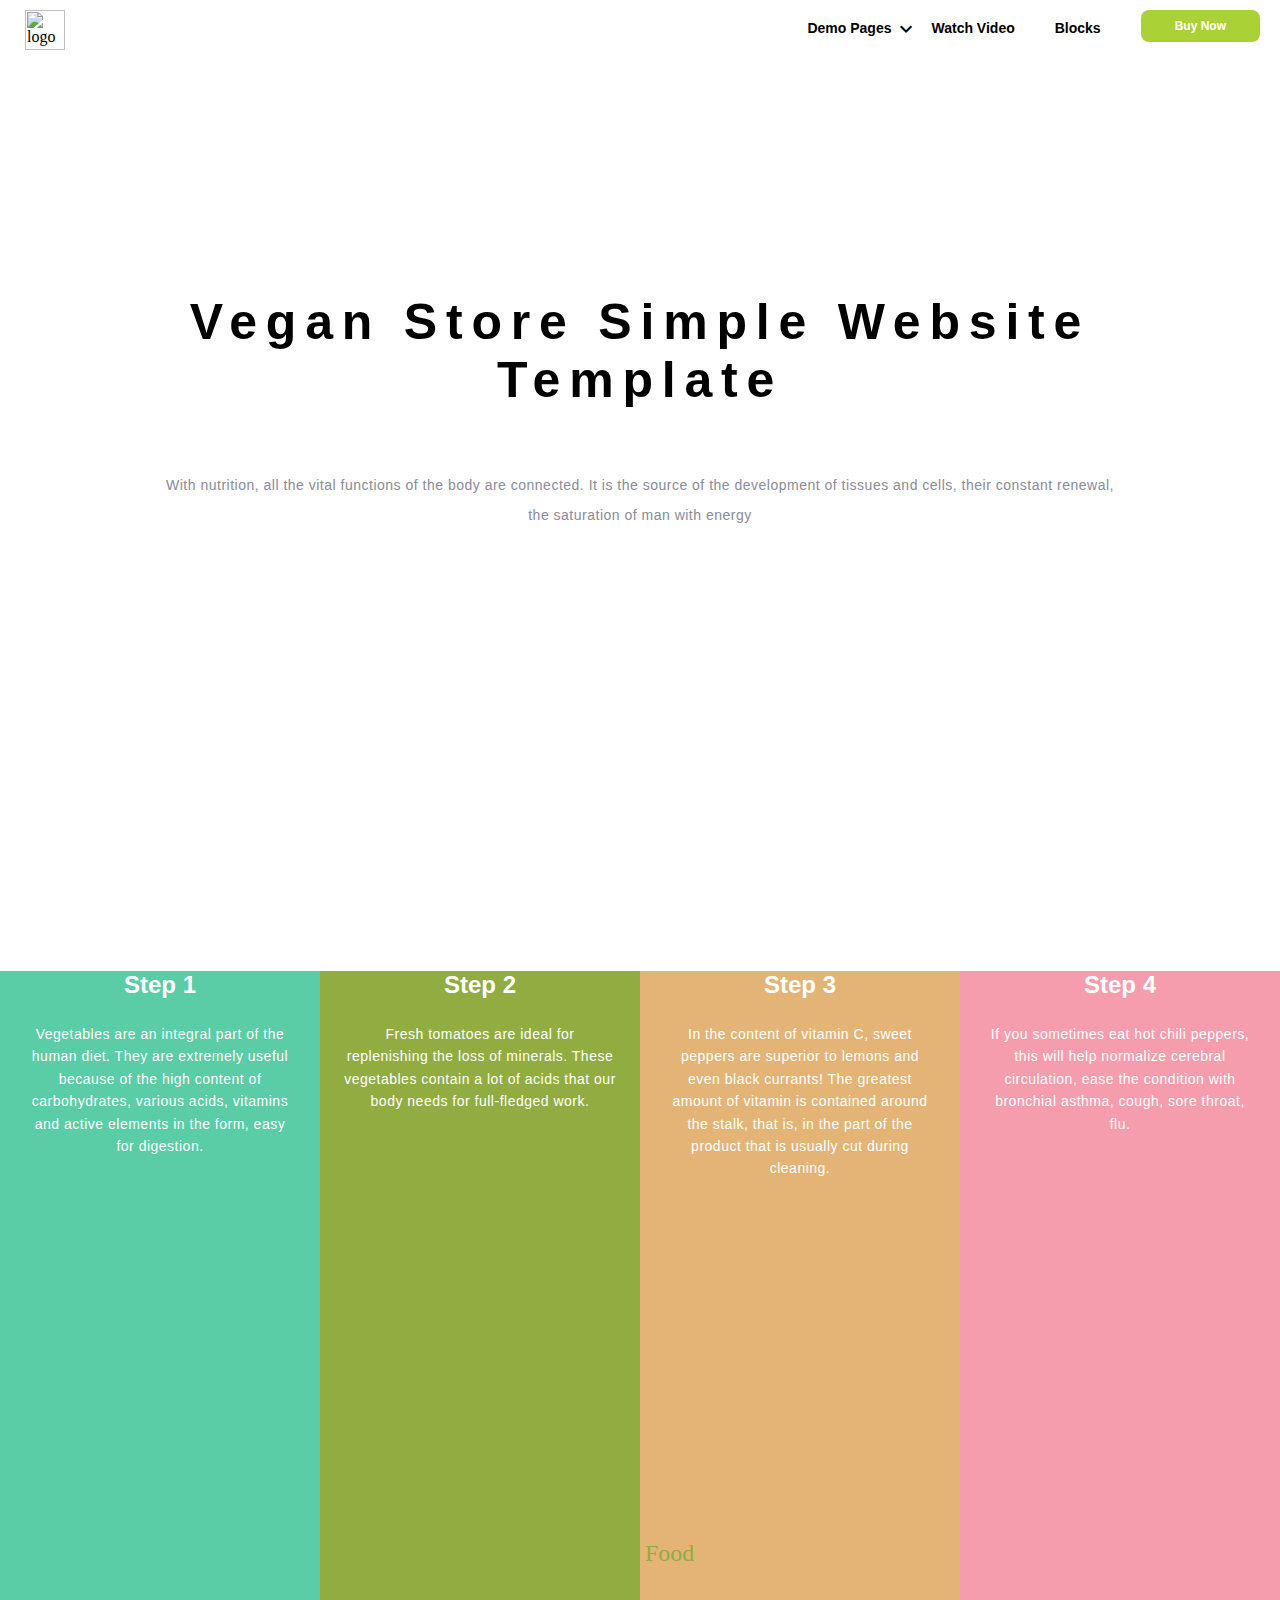
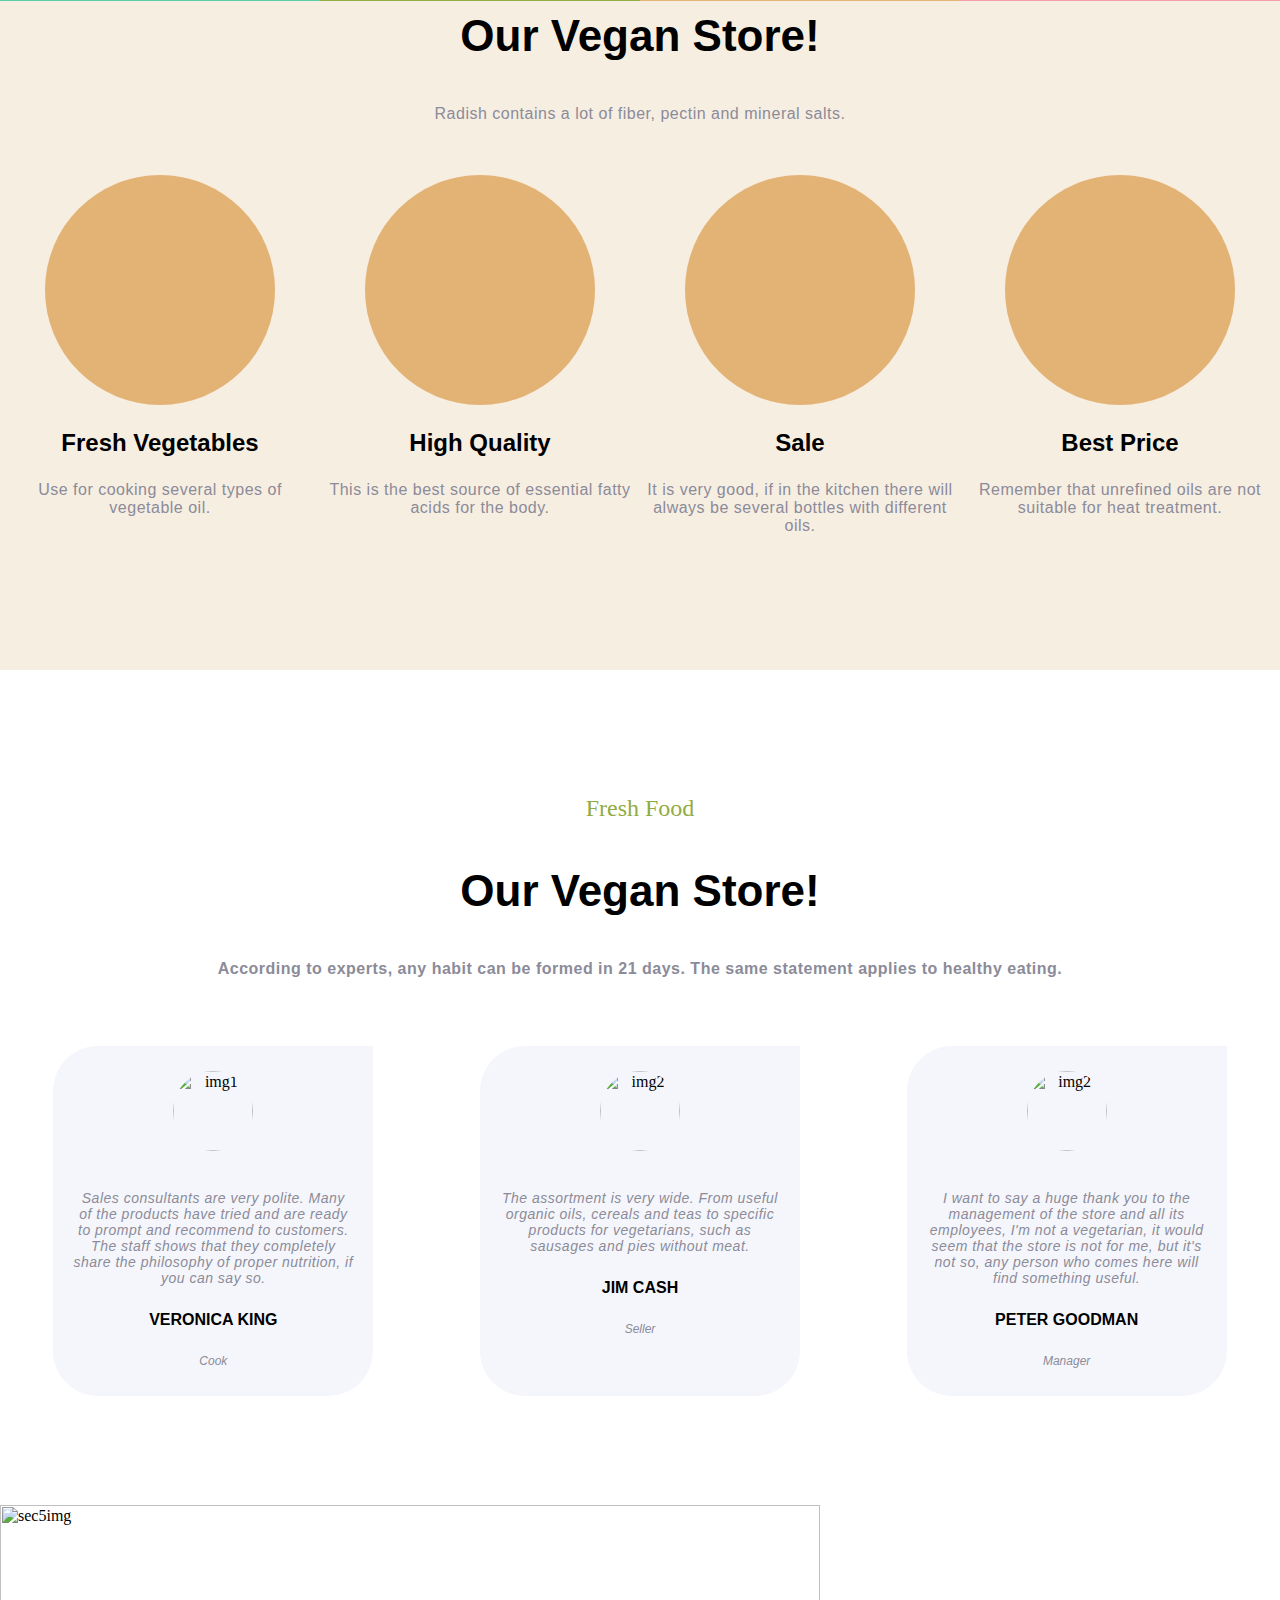
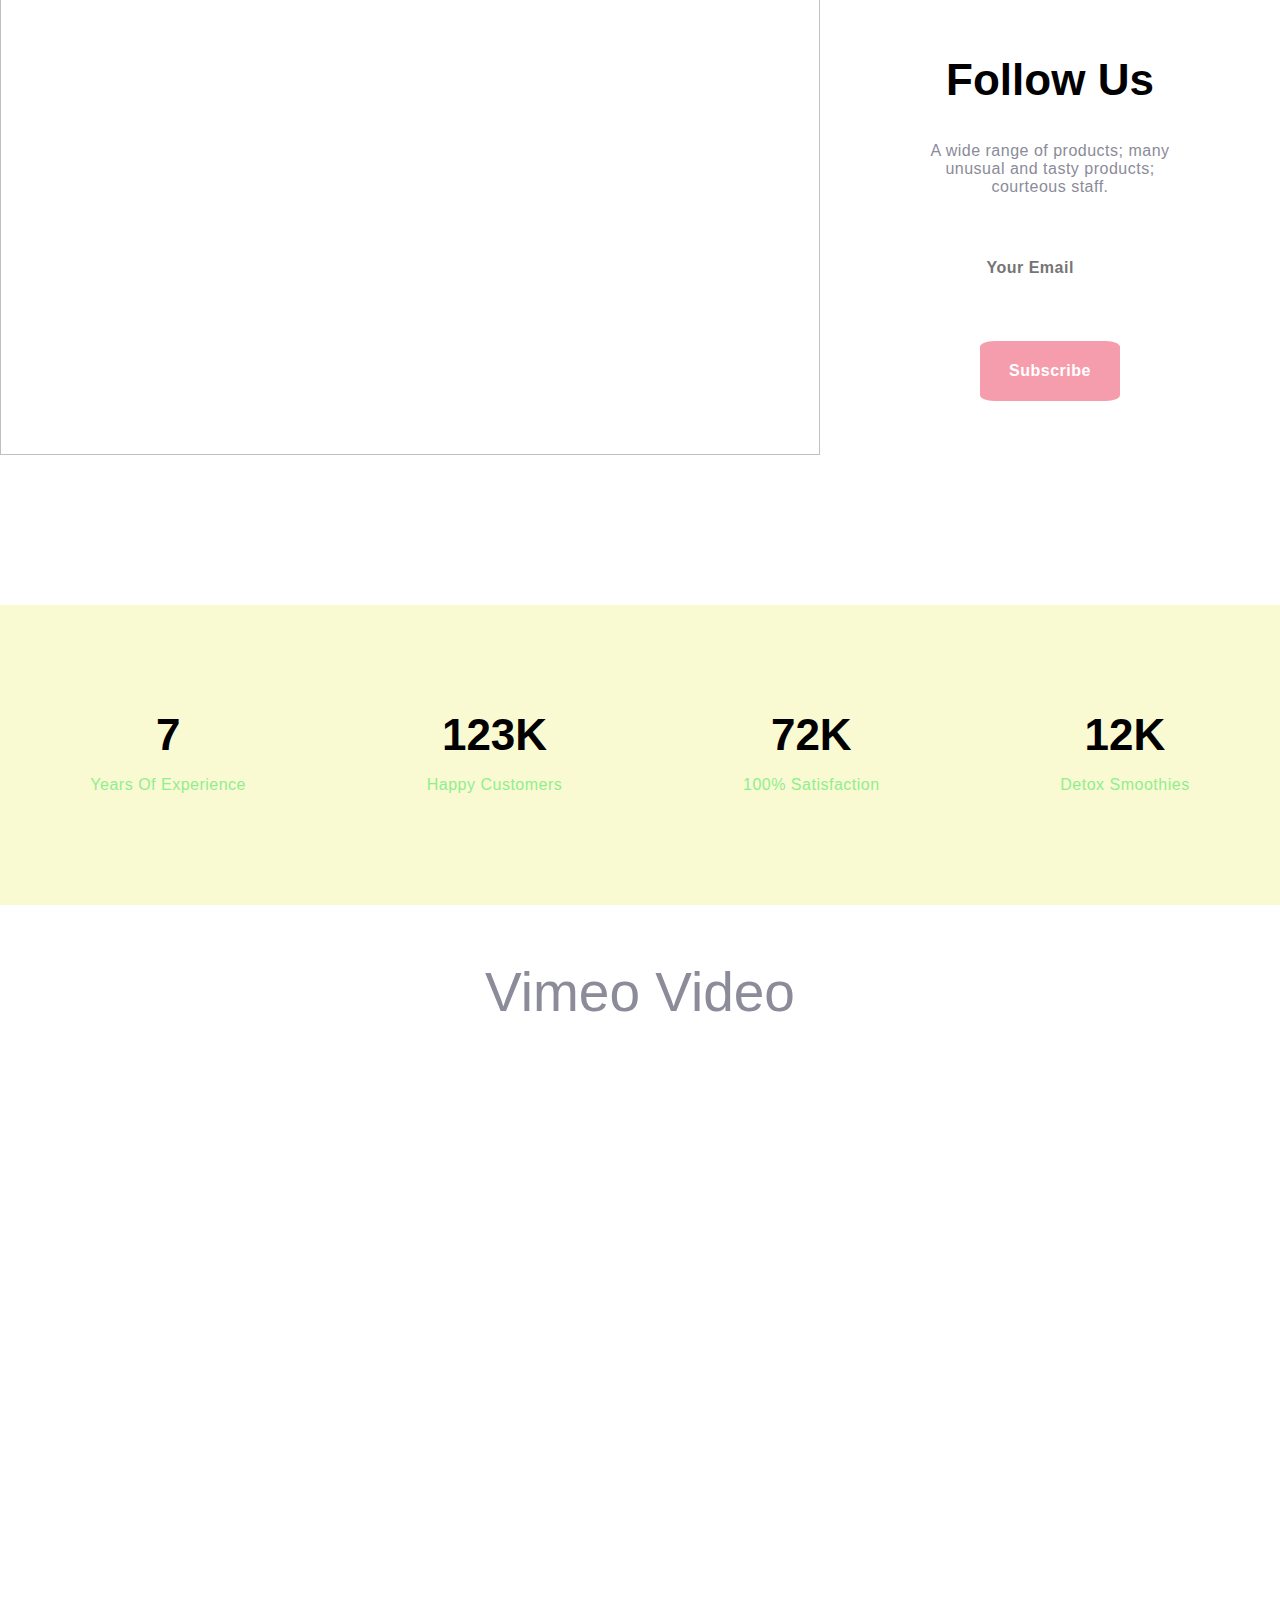
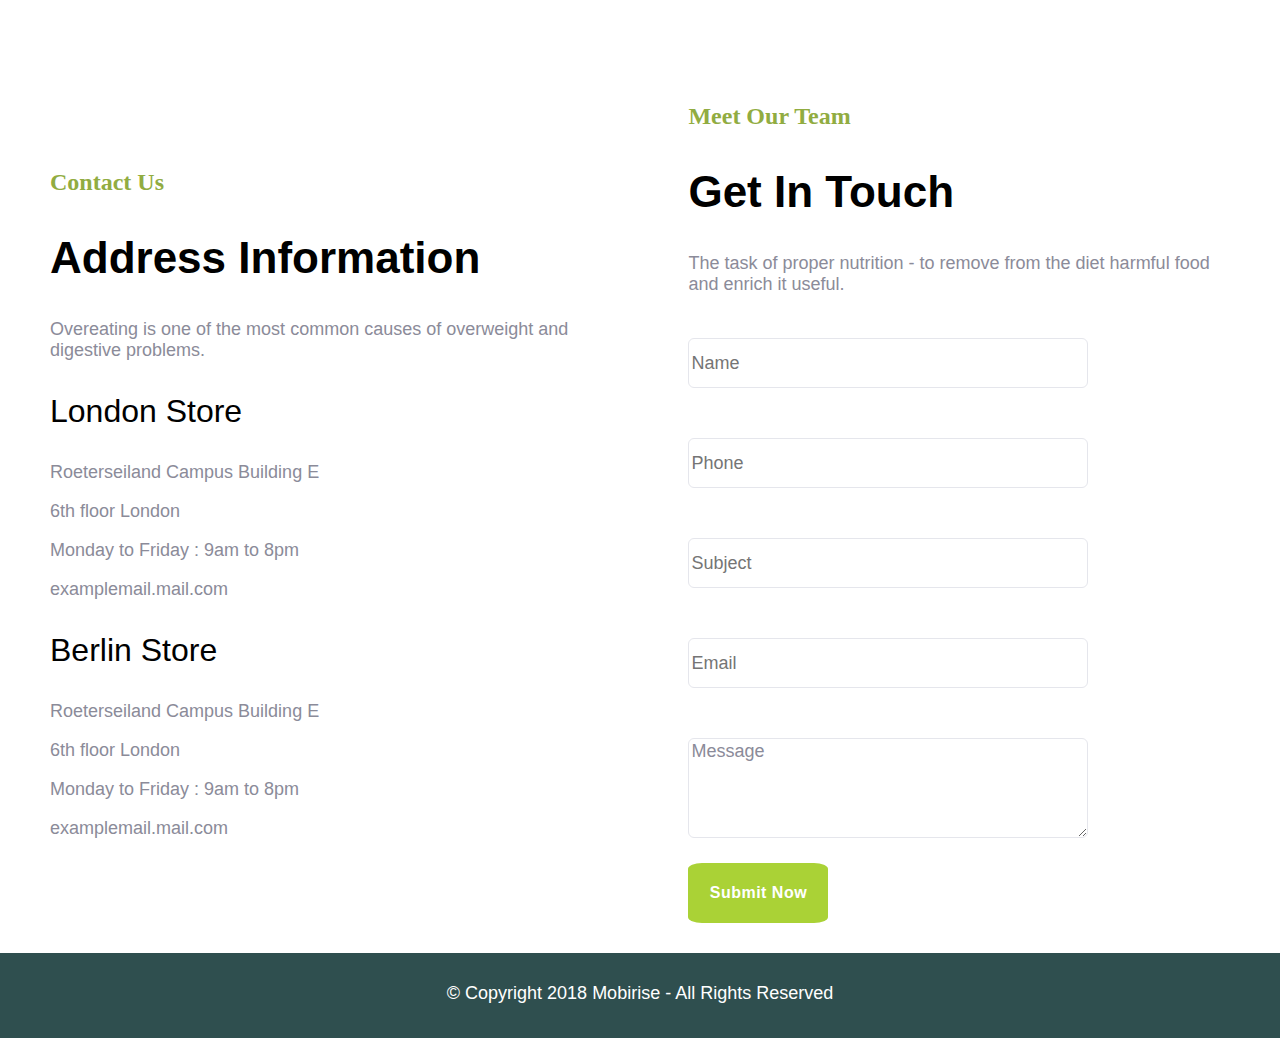
==== proj.html @ 56d2b5db "Add files via upload" ====
<html>
    <head>
        <title>Website</title>
        <link rel="stylesheet" href="/proj.css" type="text/css">
        <link href="https://fonts.googleapis.com/icon?family=Material+Icons"
      rel="stylesheet">
      <script src="https://kit.fontawesome.com/616421acba.js" crossorigin="anonymous"></script>
    </head>
    <body>
        <nav>
            <div id="left-topbar">
                <img id = "logo" src="https://mobirise.com/extensions/organicamp/assets/images/logo1.jpg" alt="logo">
            </div>

            <div id="right-topbar">
                <div class="demo-pages">
                    <div class="right-items">Demo Pages</div>
                    <div><span class="material-icons">expand_more</span></div>
                    <div id="dropdown-wrapper">
                        <div>Menu Items 1</div>
                        <div>Menu Items 1</div>
                        <div>Menu Items 1</div>
                    </div>
                </div>
                
                <div class="right-items">Watch Video</div>
                <div class="right-items">Blocks</div>
                <div class="right-items">
                    <button id="topbar-button">Buy Now</button>
                </div>

            </div>
        </nav>

        <main>
            <section id="sec1-wrapper">
                <br><br><br><br><br><br><br><br><br><br><br><br>
                <h1 class="sec1-heading">Vegan Store Simple Website</h1>
                <h1 class="sec1-heading">Template</h1>
                <br><br>
                <p  class="sec1-para">With nutrition, all the vital functions of the body are connected. It is the source of the development of tissues and cells, their constant renewal, </p>
                <p class="sec1-para">the saturation of man with energy</p>
            </section>

            <section id="section2-wrapper">
                <div id="s1" class="sec2-elements">
                    <div style="background-color:#5acda6 ;height: 70vh;">
                        <i id="l1" style="margin-top: 60%; transform: scale(6.0,6.0);" class="fas fa-cut"></i>
                        <p class="sec2-head">Step 1</p>
                        <p class="sec2-para">Vegetables are an integral part of the human diet. They are extremely useful because of the high content of carbohydrates, various acids, vitamins and active elements in the form, easy for digestion.</p>
                    </div>
                </div>
                <div id="s2" class="sec2-elements">
                    <div style="background-color: #91ac41;height: 70vh;">
                        <i id="l2" style="margin-top: 60%; transform: scale(6.0,6.0);" class="fa fa-paint-brush"></i>
                        <p class="sec2-head">Step 2</p>
                        <p class="sec2-para">Fresh tomatoes are ideal for replenishing the loss of minerals. These vegetables contain a lot of acids that our body needs for full-fledged work.</p>
                    </div>
                </div>
                <div id="s3" class="sec2-elements">
                    <div style="background-color:#e4b476 ;height: 70vh;">
                        <i id="l3" style="margin-top: 60%; transform: scale(6.0,6.0);"  class="fa fa-shopping-bag"></i>
                        <p class="sec2-head">Step 3</p>
                        <p class="sec2-para">In the content of vitamin C, sweet peppers are superior to lemons and even black currants! The greatest amount of vitamin is contained around the stalk, that is, in the part of the product that is usually cut during cleaning.</p>
                    </div>
                </div>
                <div id="s4" class="sec2-elements">
                    <div style="background-color: #f69dad;height: 70vh;">
                        <i id="l4" style="margin-top: 60%; transform: scale(6.0,6.0);" class="far fa-smile"></i>
                        <p class="sec2-head">Step 4</p>
                        <p class="sec2-para">If you sometimes eat hot chili peppers, this will help normalize cerebral circulation, ease the condition with bronchial asthma, cough, sore throat, flu.</p>
                    </div>
                </div>
            </section>

            <section id="sec3-wrapper">
                <p>Fresh Food</p>
                <h3>Our Vegan Store!</h3>
                <p>Radish contains a lot of fiber, pectin and mineral salts.</p><br><br>

                <div id="sec3-elements">
                    <div id="s3elm1" class="s3-element">
                        <div id="icw1" class="icon-wrapper">
                            <i style="transform: scale(4.0,4.0);margin: 60px auto" class="fa fa-camera"></i>
                        </div>    
                        <p>Fresh Vegetables</p>   
                        <p>Use for cooking several types of vegetable oil.</p>                
                    </div>
                    <div id="s3elm2" class="s3-element">
                        <div id="icw2" class="icon-wrapper">
                            <i style="transform: scale(4.0,4.0);margin: 60px auto" class="fa-rocket fa"></i>
                        </div>
                        <p>High Quality</p>
                        <p>This is the best source of essential fatty acids for the body.</p>
                        
                    </div>
                    <div id="s3elm3" class="s3-element">
                        <div id="icw3" class="icon-wrapper">
                            <i style="transform: scale(4.0,4.0);margin: 60px auto" class="fab fa-twitter"></i>
                        </div>
                        <p>Sale</p>
                        <p>It is very good, if in the kitchen there will always be several bottles with different oils.</p>
                        
                    </div>
                    <div id="s3elm4" class="s3-element">
                        <div id="icw4" class="icon-wrapper">
                            <i style="transform: scale(4.0,4.0);margin: 60px auto;" class="fab fa-weixin"></i>
                        </div>
                        <p>Best Price</p>
                        <p>Remember that unrefined oils are not suitable for heat treatment.</p>
                       
                    </div>
                </div>

            </section>

            <section id="sec4-wrapper">
                <p>Fresh Food</p>
                <h3>Our Vegan Store!</h3>
                <p>According to experts, any habit can be formed in 21 days. The same statement applies to healthy eating.</p><br><br>

                <div id="testimonial-wrapper">
                    <div class="testimonials">
                        
                        <img src="https://mobirise.com/extensions/organicamp/assets/images/face5.jpg" alt="img1">
                        <p>Sales consultants are very polite. Many of the products have tried and are ready to prompt and recommend to customers. The staff shows that they completely share the philosophy of proper nutrition, if you can say so.</p>
                        <p>VERONICA KING</p>
                        <p>Cook</p>

                    </div>
                    <div class="testimonials">
                        <img src="https://mobirise.com/extensions/organicamp/assets/images/face6.jpg" alt="img2">
                        <p>The assortment is very wide. From useful organic oils, cereals and teas to specific products for vegetarians, such as sausages and pies without meat.</p>
                        <p>JIM CASH</p>
                        <p>Seller</p>                      
                        
                    </div>
                    <div class="testimonials">
                        <img src="https://mobirise.com/extensions/organicamp/assets/images/face7.jpg" alt="img2">
                        <p>I want to say a huge thank you to the management of the store and all its employees, I'm not a vegetarian, it would seem that the store is not for me, but it's not so, any person who comes here will find something useful.</p>
                        <p>PETER GOODMAN</p>
                        <p>Manager</p>
                    </div>
                </div>
            </section >

            <section id="sec5-wrapper">
                
                    <div id="left-panel">
                        <img src="https://mobirise.com/extensions/organicamp/assets/images/19.jpg" alt="sec5img">
                    </div>
                    <div id="right-panel">
                        <h2>Follow Us</h2>
                        <p>A wide range of products; many unusual and tasty products; courteous staff.</p>
                        <input type="email" name="email" id="email" placeholder="    Your Email"><br>
                        <button>Subscribe</button>
                    </div>
                
                
            </section>

            <section id="sec6-wrapper">
                <div class="sec6-elements">
                    <h2>7</h2>
                    <p>Years Of Experience</p>
                </div>
                <div class="sec6-elements">
                    <h2>123K</h2>
                    <p>Happy Customers</p>
                </div>
                <div class="sec6-elements">
                    <h2>72K</h2>
                    <p>100% Satisfaction</p>
                </div>
                <div class="sec6-elements">
                    <h2>12K</h2>
                    <p>Detox Smoothies</p>
                </div>
            </section>

            <section id="sec7-wrapper">
                <p>Vimeo Video</p>
                <!-- <video controls>
                    <source src="https://player.vimeo.com/video/275412279" type="video/mp4"> 
                </video> -->
                <iframe width = "800" height ="600" frameborder="0" allowfullscreen="" src="https://player.vimeo.com/video/275412279"></iframe>
            </section>

            <section id="sec8-wrapper">
                <div id="leftside">
                    <p>Contact Us</p>
                    <h2>Address Information</h2>
                    <p>Overeating is one of the most common causes of overweight and digestive problems.</p>
                    <h3>London Store</h3>
                    <p>Roeterseiland Campus Building E</p>
                    <p>6th floor London</p>
                    <p>Monday to Friday : 9am to 8pm</p>
                    <p>examplemail.mail.com</p>
                    <h3>Berlin Store</h3>
                    <p>Roeterseiland Campus Building E</p>
                    <p>6th floor London</p>
                    <p>Monday to Friday : 9am to 8pm</p>
                    <p>examplemail.mail.com</p>
                </div>

                <div id="rightside">
                    <p>Meet Our Team</p>
                    <h2>Get In Touch</h2>
                    <p>The task of proper nutrition - to remove from the diet harmful food and enrich it useful.</p>
                    <div>
                        <input class="form" type="text" placeholder="Name"><br>
                        <input class="form" type="text" placeholder="Phone"><br>
                        <input class="form" type="text" placeholder="Subject"><br>
                        <input class="form" type="email" placeholder="Email"><br>
                        <textarea style="height: 100px;" class="form" spellcheck="false">Message</textarea><br>
                        <button id="Button2">Submit Now</button>
                    </div>
                </div>
            </section>

            <footer id="footer">
                <p>© Copyright 2018 Mobirise - All Rights Reserved</p>
            </footer>
           

        </main>
    </body>
</html>
---- proj.css ----
#left-topbar
{
    display: flex;
    align-items: center;
    
}
#right-topbar
{
    display: flex;
    
}
#logo
{
    width: 40px;
    height: 40px;
    position: relative;
    top: 0;
    margin-left: 25px;
}
.right-items
{
    align-items: center;
    font-family: 'Poppins', sans-serif;
    Color: 'black';
    font-weight: 600;
    Font-Size: 14px;
    padding: 20px;
    
}
nav
{
    display: flex;
    justify-content: space-between;
    height: 100%;
    max-height: 60px;
    
}
#topbar-button
{
    font-family: 'Poppins', sans-serif;
    font-size: 12px;
    font-weight: 600;
    Color: white;
    background-color: rgb(170, 210, 54);
    Padding: 9px 34px;
    border-radius: 8px;
    border: none;
    position: relative;
    top: -10;
}
.material-icons
{
    position: relative;
    top:-39;
    right: -107;
    
}
#dropdown-wrapper
{
    display: none;
}
.demo-pages:hover #dropdown-wrapper
{
    display: inline-block;
    position: relative;
    text-align: center;
    top: -60;
    width: 110px;
    height: 80px;
    font-family: 'Poppins', sans-serif;
    border-top: 2px solid rgb(170, 210, 54);
    background-color: white;
    box-shadow: 0 2px 5px #ccc;
    border-bottom: none;border-left: none;
    border-right: none;
    text-decoration: underline;
    padding:8px;
    margin-top: 25px;
}
body
{
    margin: 0;
    max-width: 100vw;
    width: 100vw;
}
#sec1-wrapper
{
    background-image:url('https://edyoda.s3.ap-south-1.amazonaws.com/public/landing-background.png');
    background-size: cover;
    width: 100vw;
    height: 815px;
}
.sec1-heading
{
    font-family: 'Poppins', sans-serif;
    font-size: 50px;
    font-weight: 600;
    letter-spacing: 8.8px;
    line-height: .5;
    text-align: center;
}
.sec1-para
{
    font-family: 'Poppins', sans-serif;
    font-Size: 14px;
    letter-spacing: 0.5px;
    font-weight: 500;
    Color: #8b8b99;
    text-align: center;
}

#section2-wrapper
{
    display: flex;
    flex-direction: row;
    color: white;
    text-align: center;
}

.sec2-elements
{
    width: 25vw;
    height: 60vh;
    
}
.sec2-head
{
    margin-top: 30%;
    font-family: 'Poppins', sans-serif;
    font-weight: 600;
    font-size: 24px;
}
.sec2-para
{
    font-family: 'Poppins', sans-serif;
    font-size: 14px;
    letter-spacing: 0.5px;
    line-height: 1.6;
    padding-left: 24px;
    padding-right: 24px;
}
#s1:hover #l1
{
    animation-name: scaler;
    animation-duration: .35s;
    animation-timing-function: ease-in;
    animation-fill-mode: forwards;
}
#s2:hover #l2
{
    animation-name: scaler;
    animation-duration: .35s;
    animation-timing-function: ease-in;
    animation-fill-mode: forwards;
}
#s3:hover #l3
{
    animation-name: scaler;
    animation-duration: .35s;
    animation-timing-function: ease-in;
    animation-fill-mode: forwards;
}
#s4:hover #l4
{
    animation-name: scaler;
    animation-duration: .35s;
    animation-timing-function: ease-in;
    animation-fill-mode: forwards;
}
@keyframes scaler
{
    0%
    {
        transform: scale(6.0,6.0);
    }
    100%
    {
        transform: scale(7.0,7.0);
    }
}
#sec3-wrapper
{
    width: 100vw;
    height:820px;
    background-color: #f7eee2;
    text-align: center;
}
#sec3-wrapper > p:nth-child(1)
{
    Color: #91ac41;
    font-size: 24px;
    font-family: 'Caveat', cursive;
    Margin: 0;
    margin-top: 35px;
    padding-top: 90px;;
   
}
#sec3-wrapper > h3
{
    font-family: 'Poppins', sans-serif;
    font-size: 44px;
    font-weight: 600;
}
#sec3-wrapper > p:nth-child(3)
{
    font-family: 'Poppins', sans-serif;
    font-size: 16px;
    font-weight: 500;
    Color: #8b8b99;
    letter-spacing: 0.5px;
}
#sec3-elements
{
    display: flex;
    flex-direction: row;
    max-width: 1140px;
    justify-content: stretch;
    max-width: 100vw;
    margin: 0,auto;
}

.icon-wrapper
{
    border-radius: 50%;
    Background-Color: #e3b375;
    color: white;
    height: 150px;
    width: 150px;
    text-align: center;
    display: inline-block;
    padding: 40px;

}

.s3-element
{
    width: 25%;
}
.s3-element >p:nth-child(2)
{
    font-family: 'Poppins', sans-serif;
    font-size: 24px;
    font-weight: 600;
}
.s3-element >p:nth-child(3)
{
    font-family: 'Poppins', sans-serif;
    font-size: 16px;
    letter-spacing: 0.5px;
    font-weight: 500;
    Color: #8b8b99;
}
@keyframes scaler2
{
    0%
    {
        transform: scale(1.0,1.0);
    }

    100%
    {
        transform: scale(1.1,1.1);
    }
}

#s3elm1:hover #icw1
{
    animation-name: scaler2;
    animation-duration: .35s;
    animation-fill-mode: forwards;
    animation-timing-function: ease-in;
}
#s3elm2:hover #icw2
{
    animation-name: scaler2;
    animation-duration: .35s;
    animation-fill-mode: forwards;
    animation-timing-function: ease-in;
}
#s3elm3:hover #icw3
{
    animation-name: scaler2;
    animation-duration: .35s;
    animation-fill-mode: forwards;
    animation-timing-function: ease-in;
}
#s3elm4:hover #icw4
{
    animation-name: scaler2;
    animation-duration: .35s;
    animation-fill-mode: forwards;
    animation-timing-function: ease-in;
}
#sec4-wrapper
{
    width: 100vw;
    height:800px;
    background-color: white;
    text-align: center;
}
#sec4-wrapper > p:nth-child(1)
{
    Color: #91ac41;
    font-size: 24px;
    font-family: 'Caveat', cursive;
    Margin: 0;
    margin-top: 35px;
    padding-top: 90px;;
   
}
#sec4-wrapper > h3
{
    font-family: 'Poppins', sans-serif;
    font-size: 44px;
    font-weight: 600;
}
#sec4-wrapper > p:nth-child(3)
{
    font-family: 'Poppins', sans-serif;
    font-size: 16px;
    font-weight: 600;
    Color: #8b8b99;
    letter-spacing: 0.5px;
}
.testimonials>img:nth-child(1)
{
    border-radius: 50%;
    width: 80px;
    margin-top: 25px;
    margin-bottom: 25px;
}
.testimonials>p:nth-child(2)
{
    font-family: 'Poppins', sans-serif;
    font-size: 14px;
    letter-spacing: 0.5px;
    font-style: Italic;
    Color: #8b8b99;
    margin-bottom: 25px;
    margin-left: 20px;
    margin-right: 20px;;
}
.testimonials>p:nth-child(3)
{
    font-family: 'Poppins', sans-serif;
    font-Size: 16px;
    Font-weight: 600;
    margin-bottom: 25px;
}
.testimonials>p:nth-child(4)
{
    font-family: 'Poppins', sans-serif;
    font-Size: 12px;
    Color: #8b8b99;
    Font-Style: Italic;
    
}
#testimonial-wrapper
{
    display: flex;
    text-align: center;
    margin: 0 auto;
    max-width: 100vw;
    align-items: center;
    justify-content: space-around;
}
.testimonials
{
    background-color: #f5f6fb;
    border-top-left-radius: 45px;
    border-bottom-left-radius: 45px;
    border-bottom-right-radius: 45px;
    max-width: 25%;
    text-align: center;
    margin: 16px;
    height: 350px;
    
}
.testimonials:hover
{
    animation-name: shadows;
    animation-duration: .15s;
    animation-timing-function: ease-in;
    animation-fill-mode: forwards;
}
@keyframes shadows
{
    100%
    {
        box-shadow: 2px 2px 2px gray;
    }
}

#sec5-wrapper
{
    display: flex;
    max-width: 100vw;
    height: 700px;
    
}
#left-panel > img
{
    width: 820px;
    height: 550px;
}
#right-panel
{
    background-image: url(https://edyoda.s3.ap-south-1.amazonaws.com/public/strawberry-white.png);
    text-align: center;
}
#right-panel>h2
{
    margin-top: 150px;;
    font-family: 'Poppins', sans-serif;
    font-Size: 44px;
    font-weight: 600;
}
#right-panel>p
{
    font-family: 'Poppins', sans-serif;
    font-size: 16px;
    font-weight: 500;
    Color: #8b8b99;
    letter-spacing: 0.5px;
    margin-left: 100px;
    margin-right: 100px;
    margin-bottom: 50px;
}
#right-panel>input
{
    border: none;
    width: 170px;
    height: 45px;
    font-family: 'Poppins', sans-serif;
    font-size: 16px;
    font-weight: 600;
    Color: #8b8b99;
    letter-spacing: 0.5px;   
    border-radius: 10%; 
}
#right-panel>button
{
    margin-top: 50px;;
    height: 60px;
    width: 140px;
    border-radius: 15%;
    background-color: #f69dad;
    border: none;
    color: white;
    font-family: 'Poppins', sans-serif;
    font-size: 16px;
    font-weight: 600;
    letter-spacing: 0.5px;   
    border-radius: 10%;
}
#right-panel>button:hover
{
    background-color: white;
    color: #f69dad;
    border: 2px solid #f69dad;
}
#sec6-wrapper
{
    width: 100vw;
    height: 300px;
    display: flex;
    align-items: center;
    justify-content: space-around;
    text-align: center;
    background-color: lightgoldenrodyellow;
}
.sec6-elements>h2
{
    margin-top: 150px;;
    font-family: 'Poppins', sans-serif;
    font-Size: 44px;
    font-weight: 600; 
    margin-bottom: 0;
    margin-top: 10px;
}
.sec6-elements>p
{
    color: lightgreen;
    font-family: 'Poppins', sans-serif;
    font-size: 16px;
    font-weight: 200;
    letter-spacing: 0.5px;
    
}
#sec7-wrapper
{
    font-Size: 55px;
    font-weight: 300; 
    margin-bottom: 0;
    margin-top: 10px;
    text-align: center;
    font-family: 'Poppins', sans-serif;
    Color: #8b8b99;
}
#leftside>p
{
    font-family: 'Poppins', sans-serif;
    font-size: 18px;
    font-weight: 500;
    Color: #8b8b99;
}
#leftside>p:first-of-type
{
    font-weight: 600;
    Color: #91ac41;
    font-size:  24px;
    font-family: 'Caveat', cursive;
}
#leftside>h2
{
    font-family: 'Poppins', sans-serif;
    font-Size: 44px;
    font-weight: 600;
}
#leftside>h3
{
    font-family: 'Poppins', sans-serif;
    font-Size: 32px;
    font-weight: 400;
}
#rightside>p:first-of-type
{
    font-weight: 600;
    Color: #91ac41;
    font-size:  24px;
    font-family: 'Caveat', cursive;
}
#rightside>h2
{
    font-family: 'Poppins', sans-serif;
    font-Size: 44px;
    font-weight: 600;
}
#rightside>p
{
    font-family: 'Poppins', sans-serif;
    font-size: 18px;
    font-weight: 500;
    Color: #8b8b99;
}
.form
{
    margin-top: 25px;
    margin-bottom: 25px;
    width: 400px;
    height: 50px;
    font-family: 'Poppins', sans-serif;
    font-size: 18px;
    font-weight: 400;
    Color: #8b8b99;
    border: 1px solid #e5e6ec ;
    border-radius:6px;

}
#sec8-wrapper
{
    display: flex;
    align-items: center;
    justify-content: space-between;
    margin-right: 50px;
    margin-left: 50px;     
}
#button2
{
    height: 60px;
    width: 140px;
    border-radius: 4px;
    background-color: rgb(170, 210, 54);
    border: none;
    color: white;
    font-family: 'Poppins', sans-serif;
    font-size: 16px;
    font-weight: 600;
    letter-spacing: 0.5px;   
    border-radius: 10%;
}
#rightside
{
    margin-left: 100px;
}
#button2:hover
{
    background-color: white;
    color:  rgb(170, 210, 54);
    border: 2px solid  rgb(170, 210, 54);
}
#footer
{
    background-color: darkslategray;
    color: white;
    font-family: 'Poppins', sans-serif;
    font-size: 18px;
    font-weight: 500;
    text-align: center;
    width: 100vw;
    height: 85px;
    margin-top: 30px;
}
#footer>p
{
    padding-top: 30px;
}
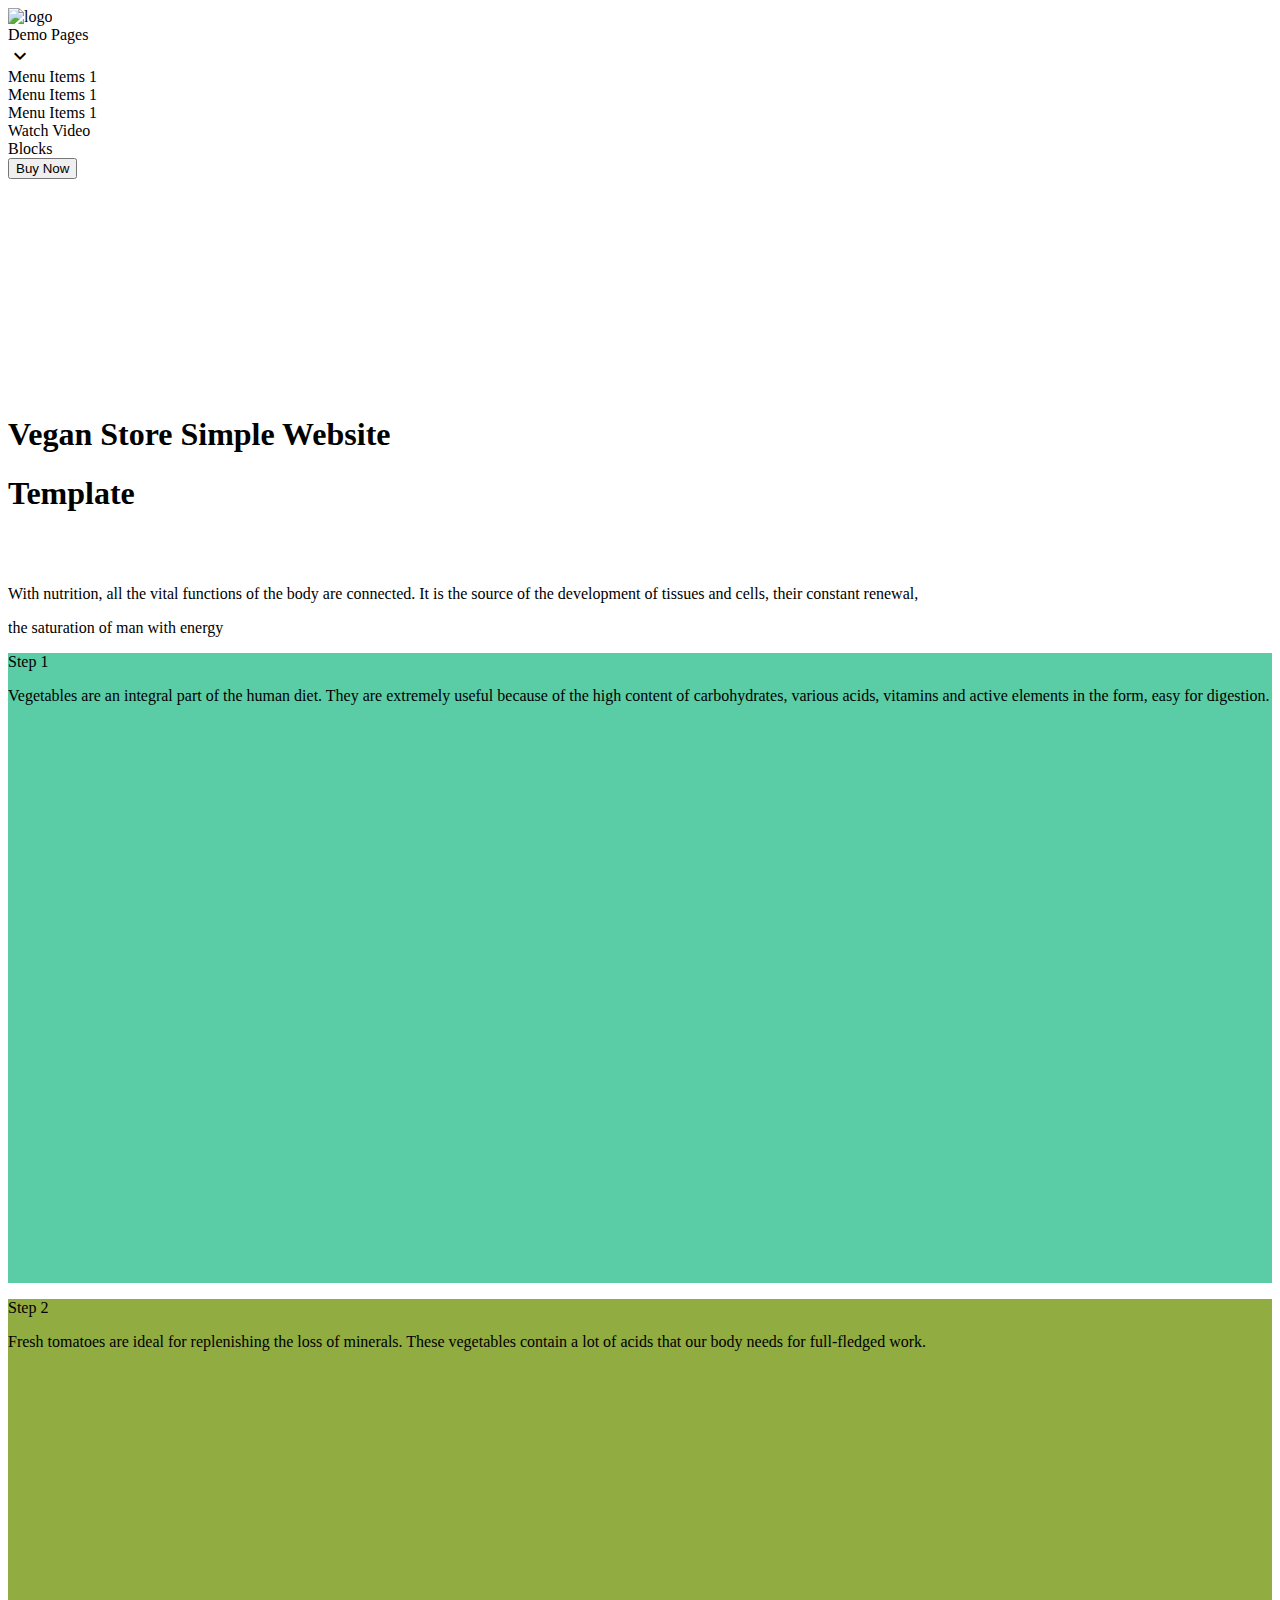
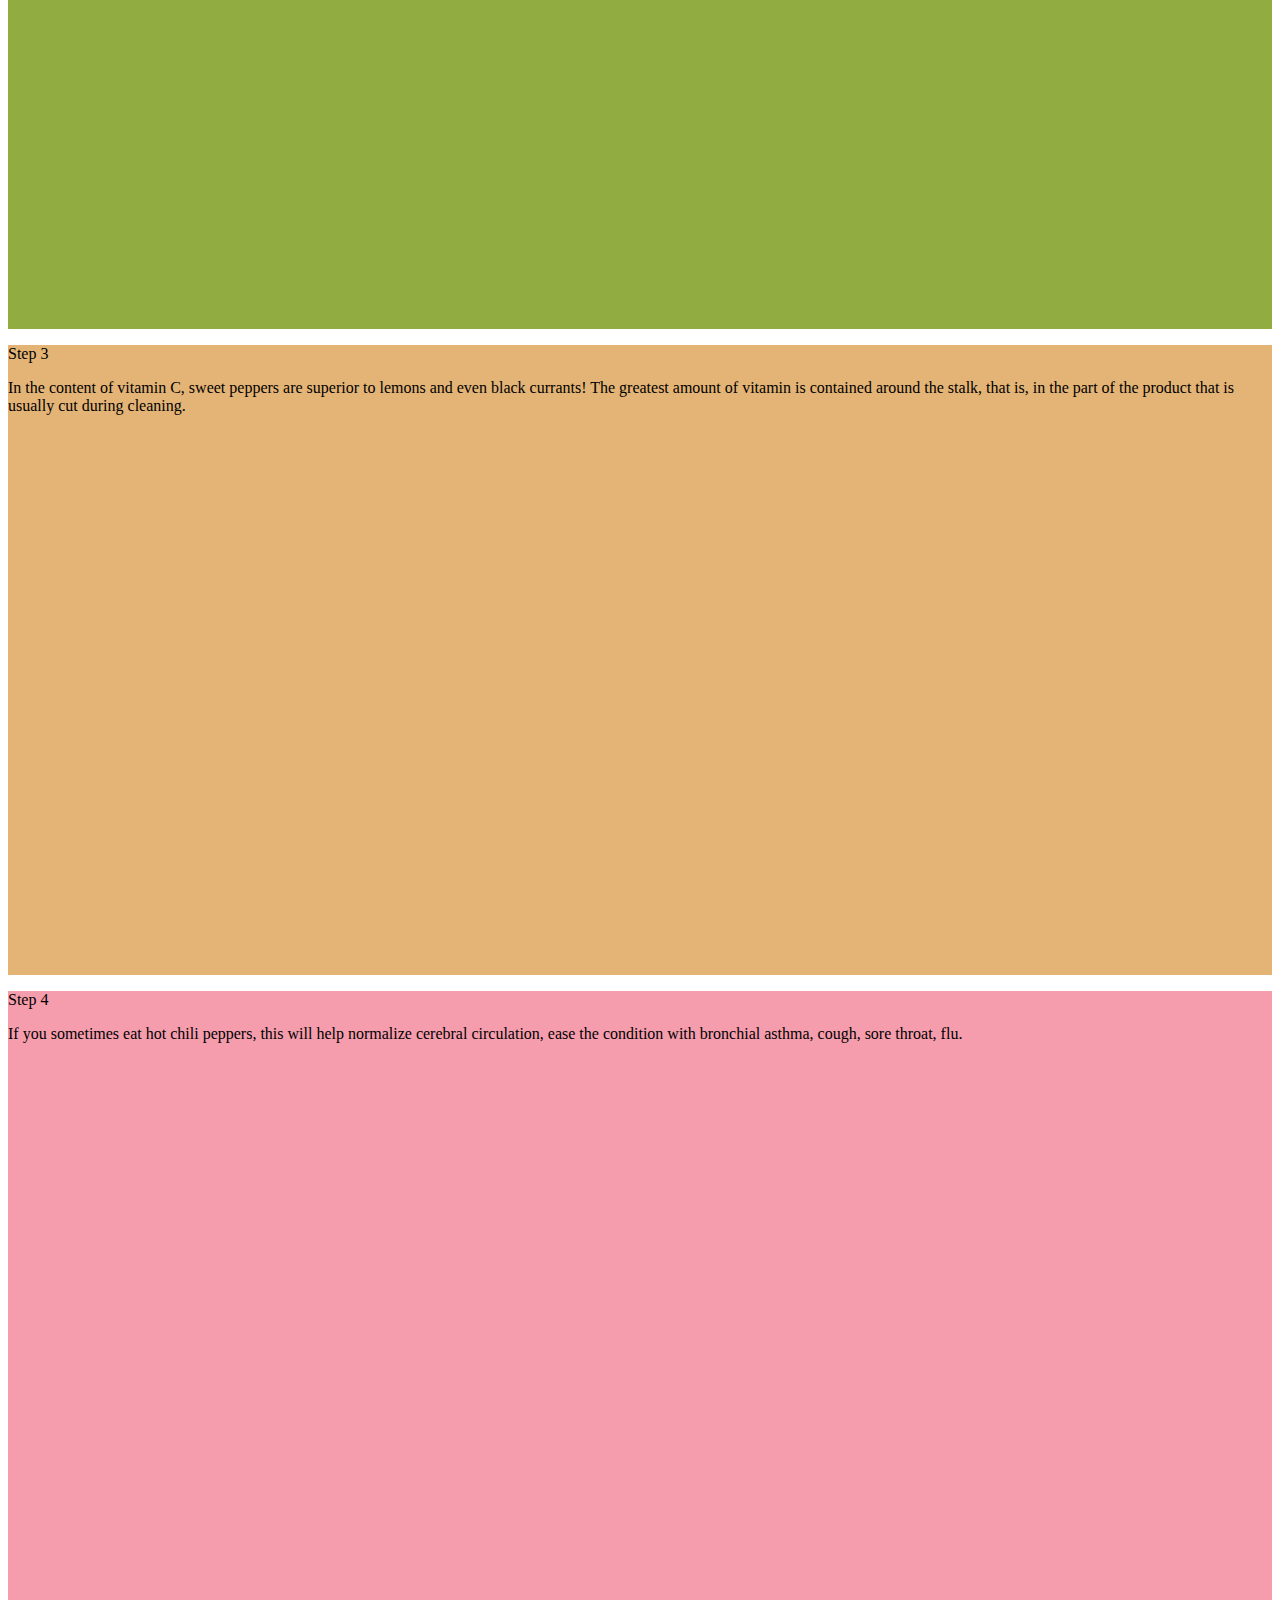
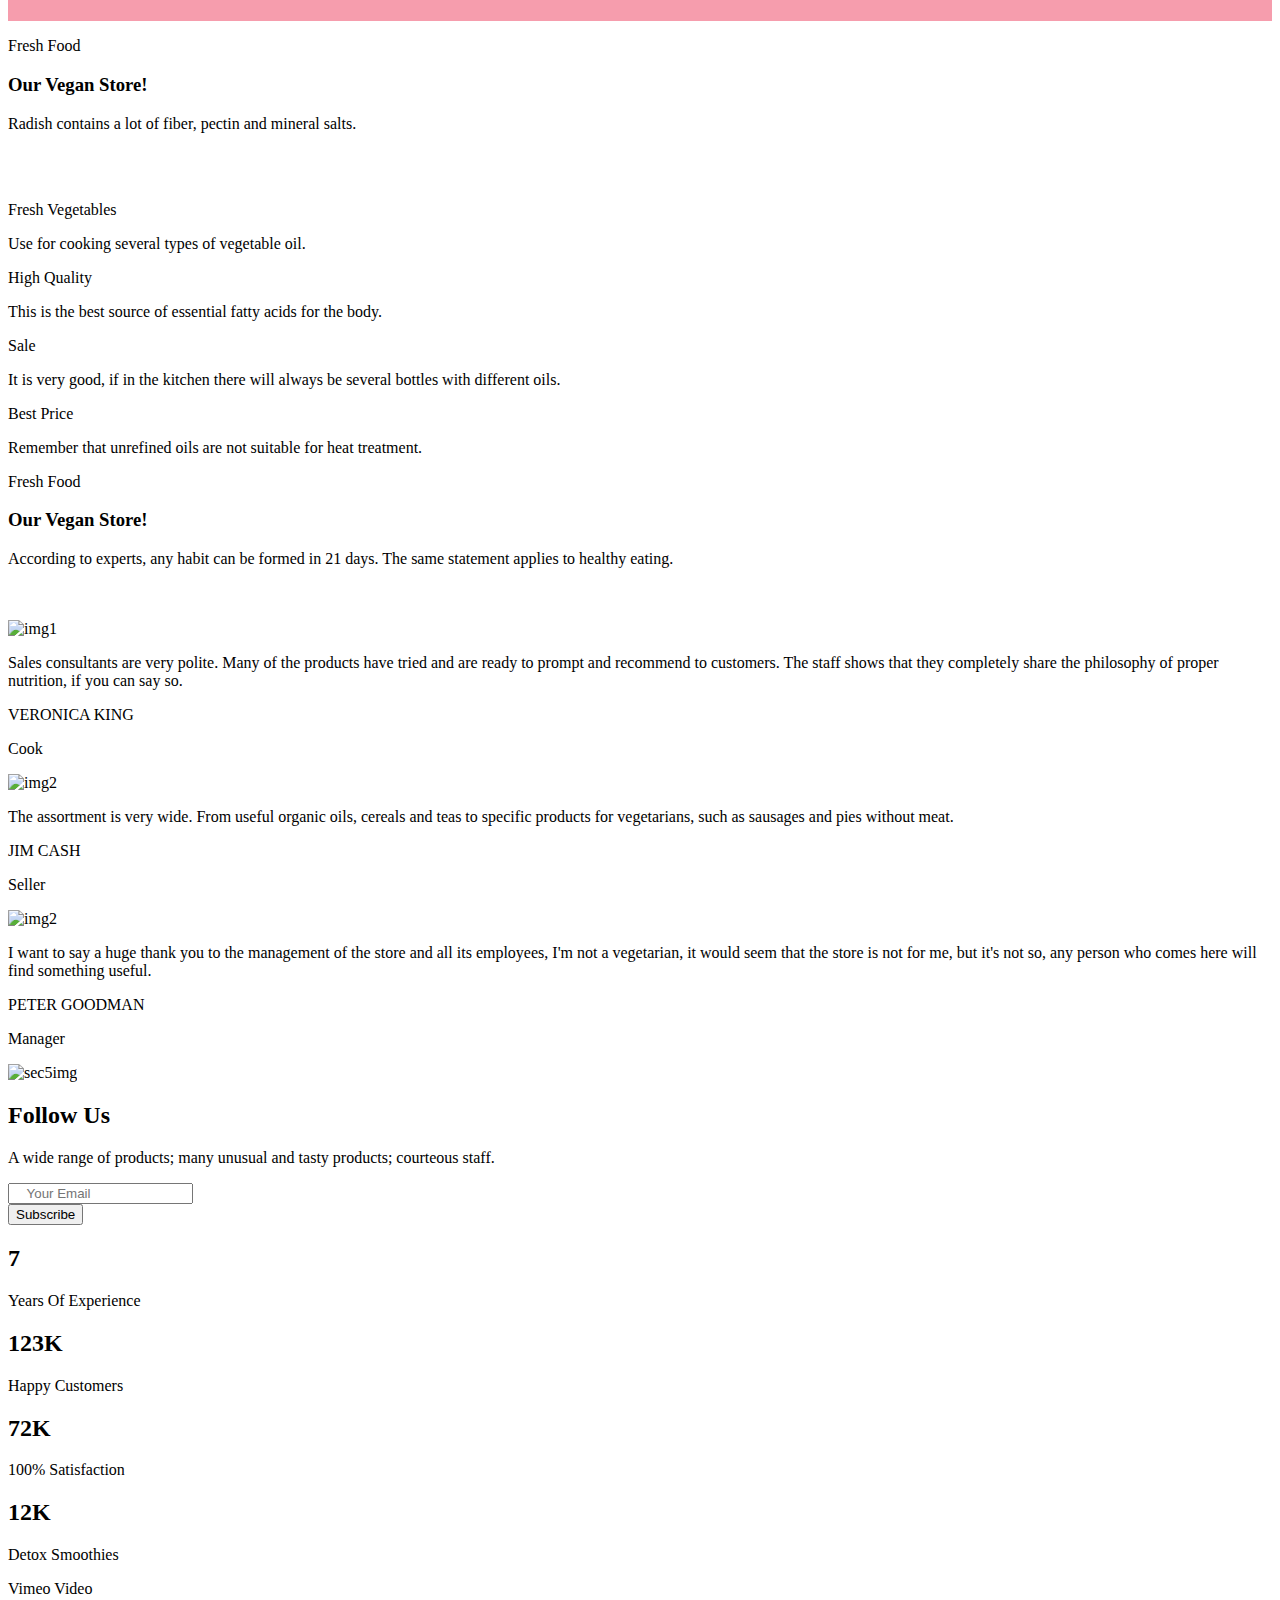
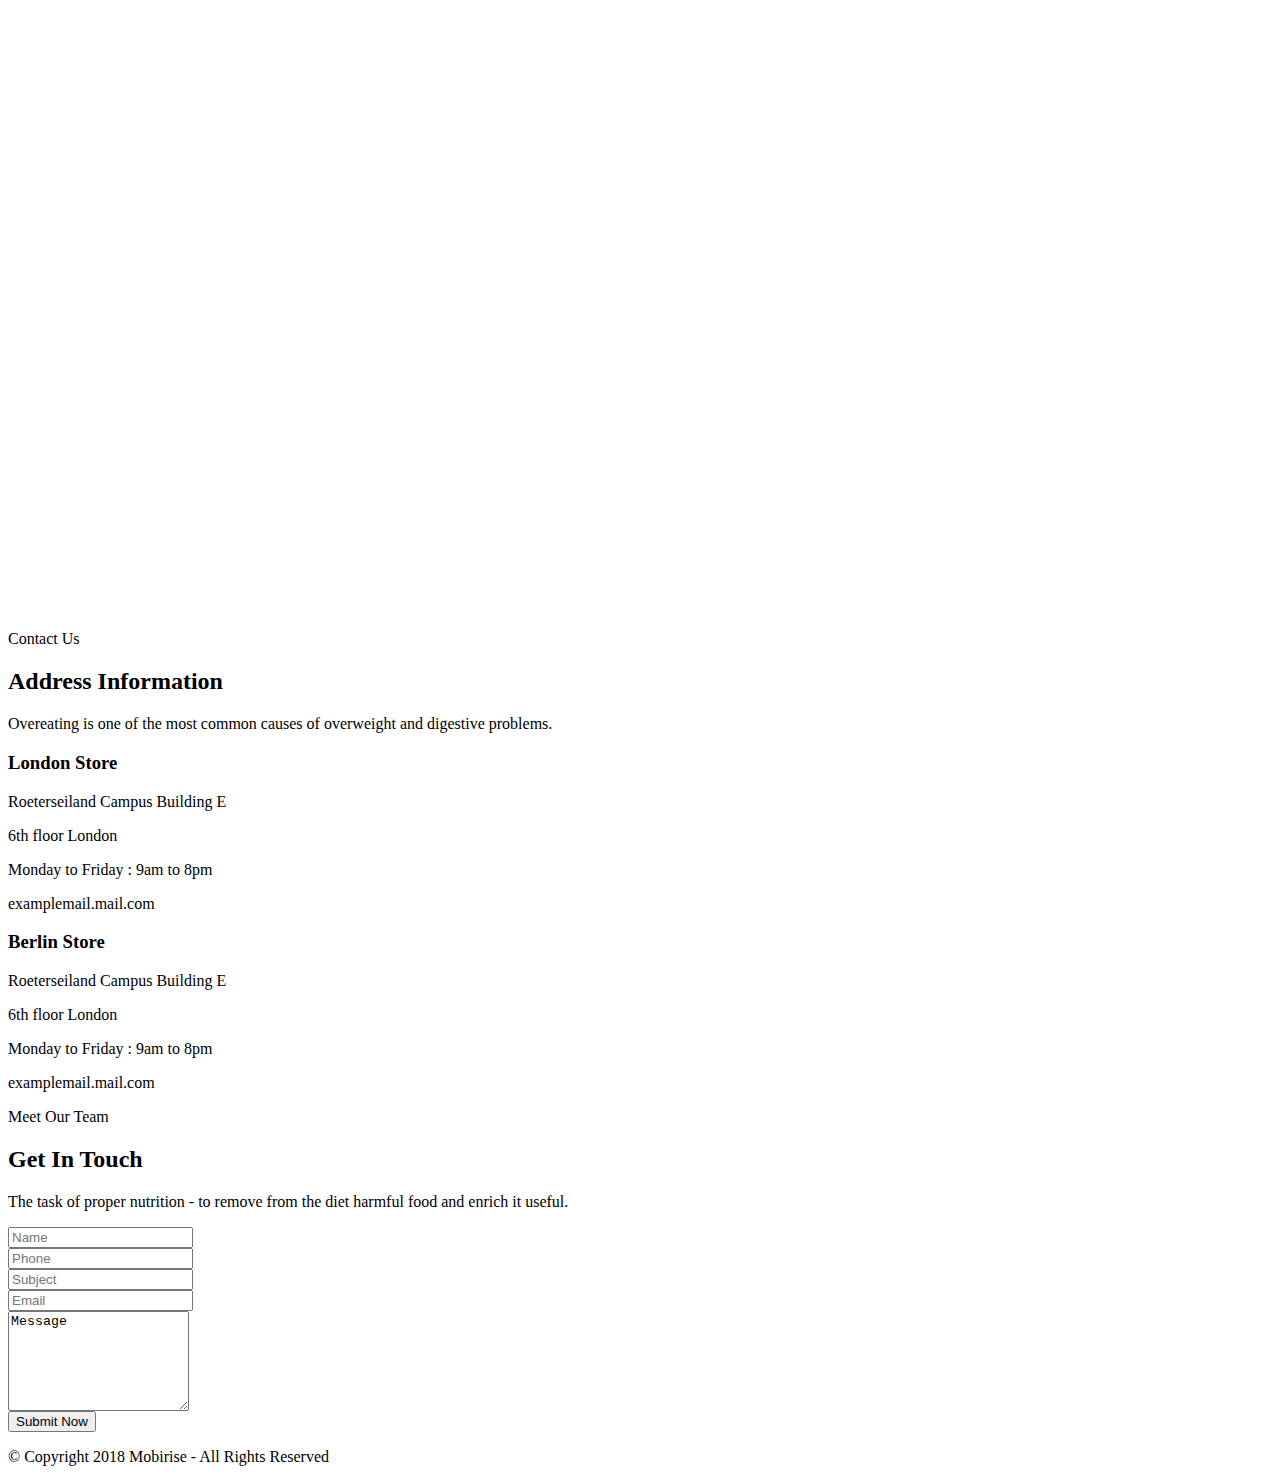
==== commit c1c7ad2f: "Update proj.html" ====
--- a/proj.html
+++ b/proj.html
@@ -1,7 +1,7 @@
 <html>
     <head>
         <title>Website</title>
-        <link rel="stylesheet" href="/proj.css" type="text/css">
+        <link rel="stylesheet" href="https://ashar2301.github.io/testrepo/proj.html" type="text/css">
         <link href="https://fonts.googleapis.com/icon?family=Material+Icons"
       rel="stylesheet">
       <script src="https://kit.fontawesome.com/616421acba.js" crossorigin="anonymous"></script>
@@ -225,4 +225,4 @@
 
         </main>
     </body>
-</html>+</html>
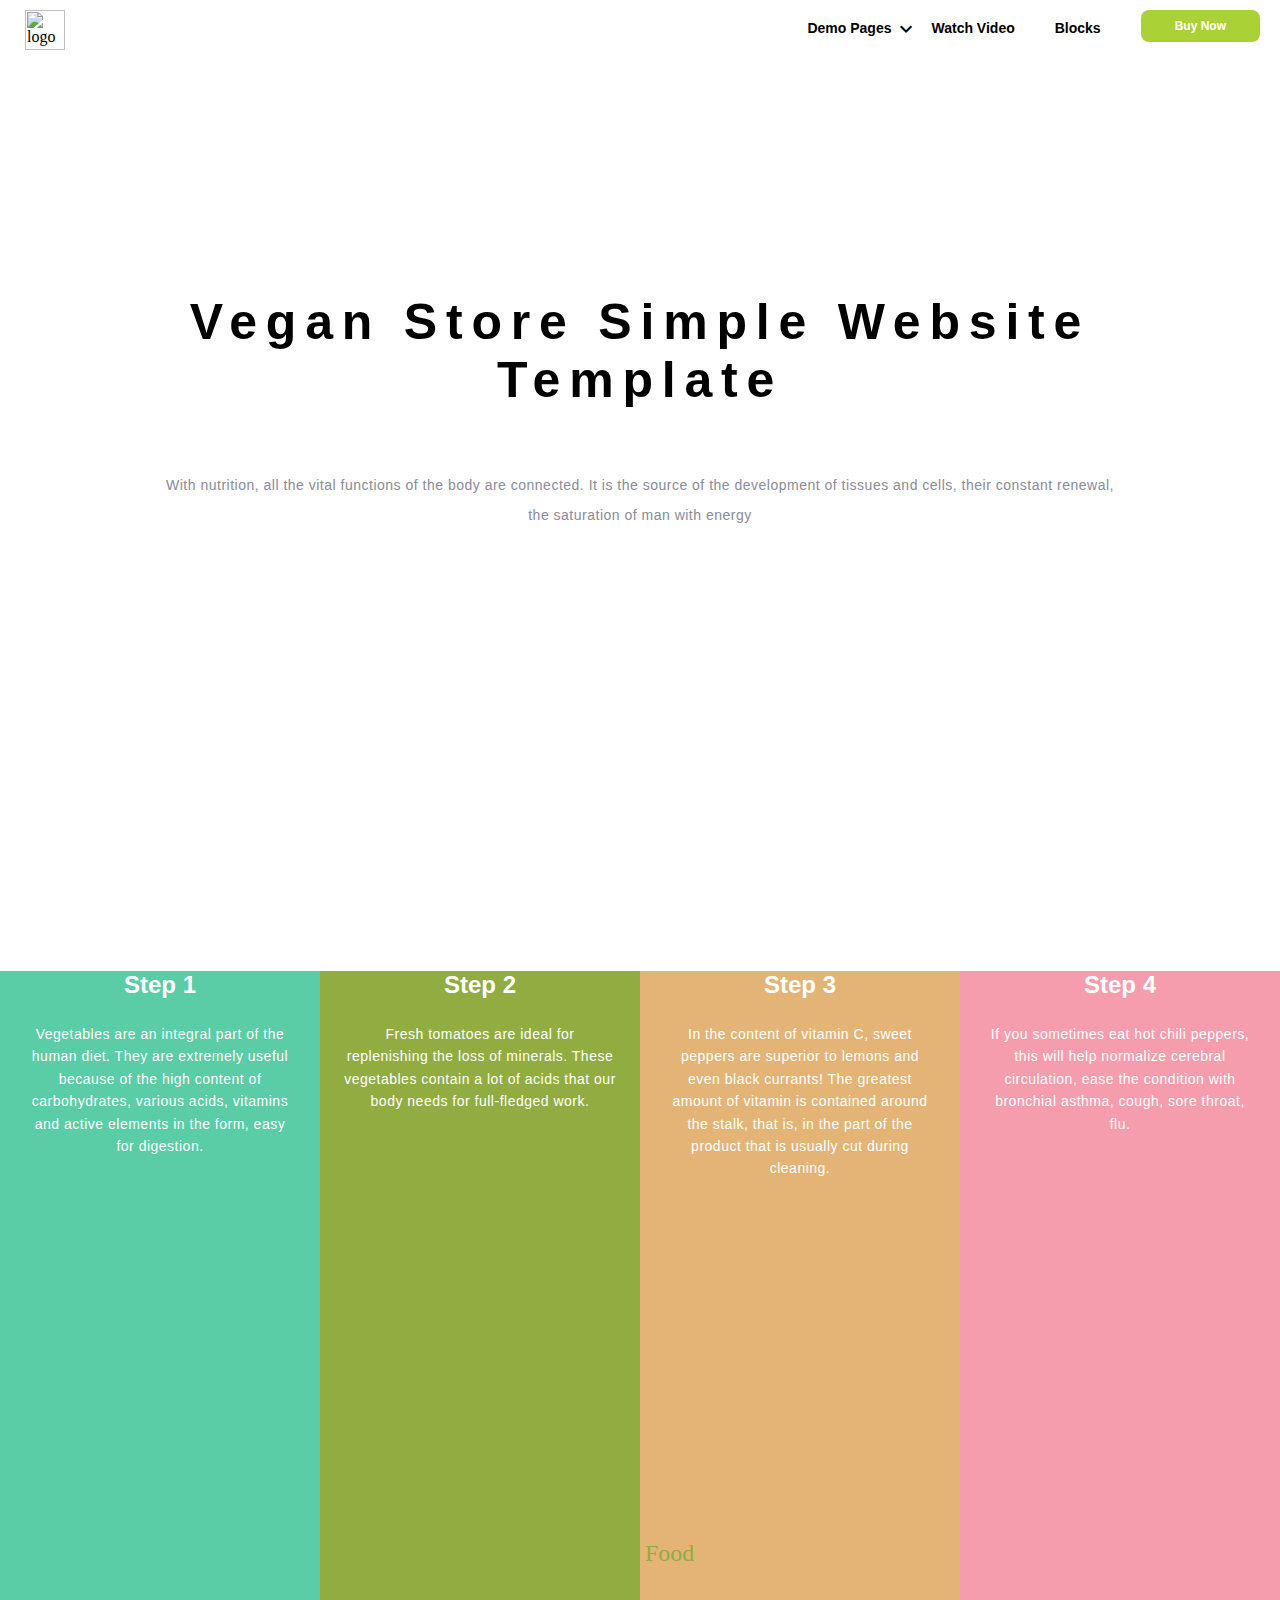
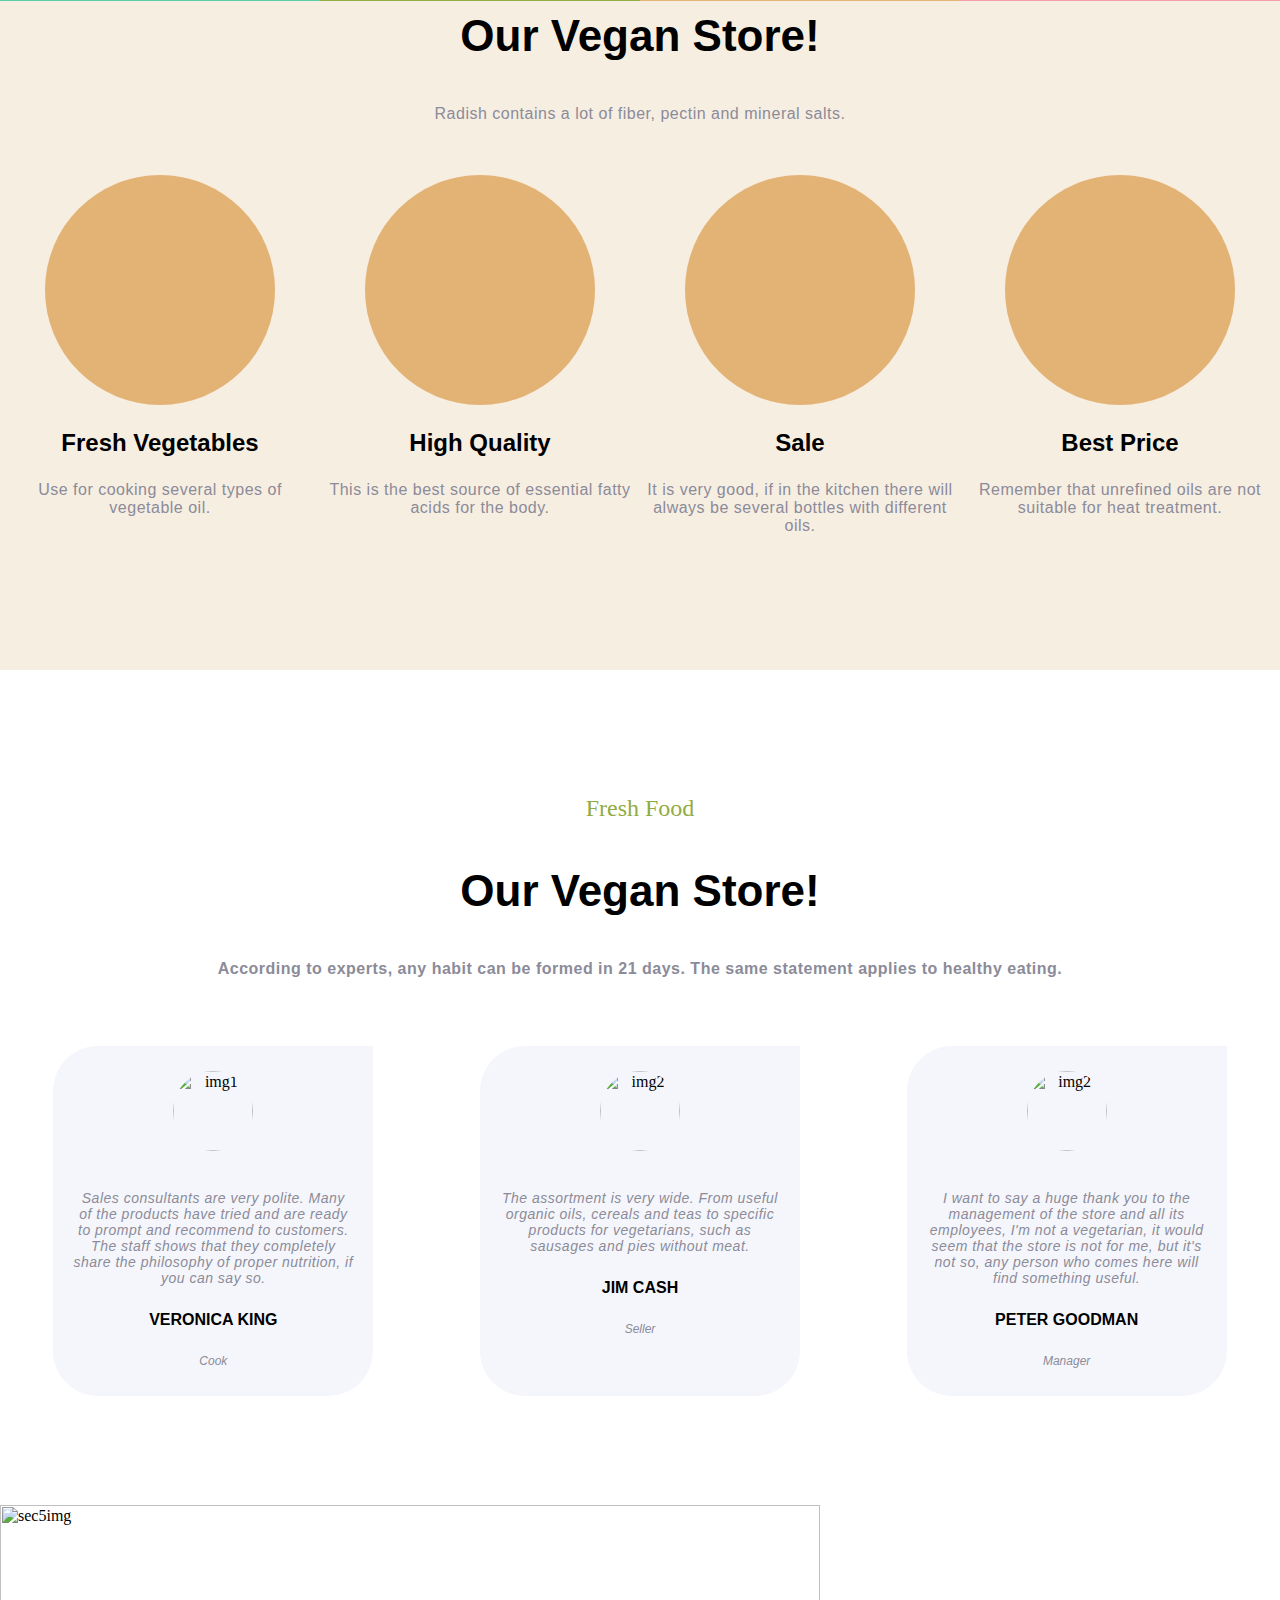
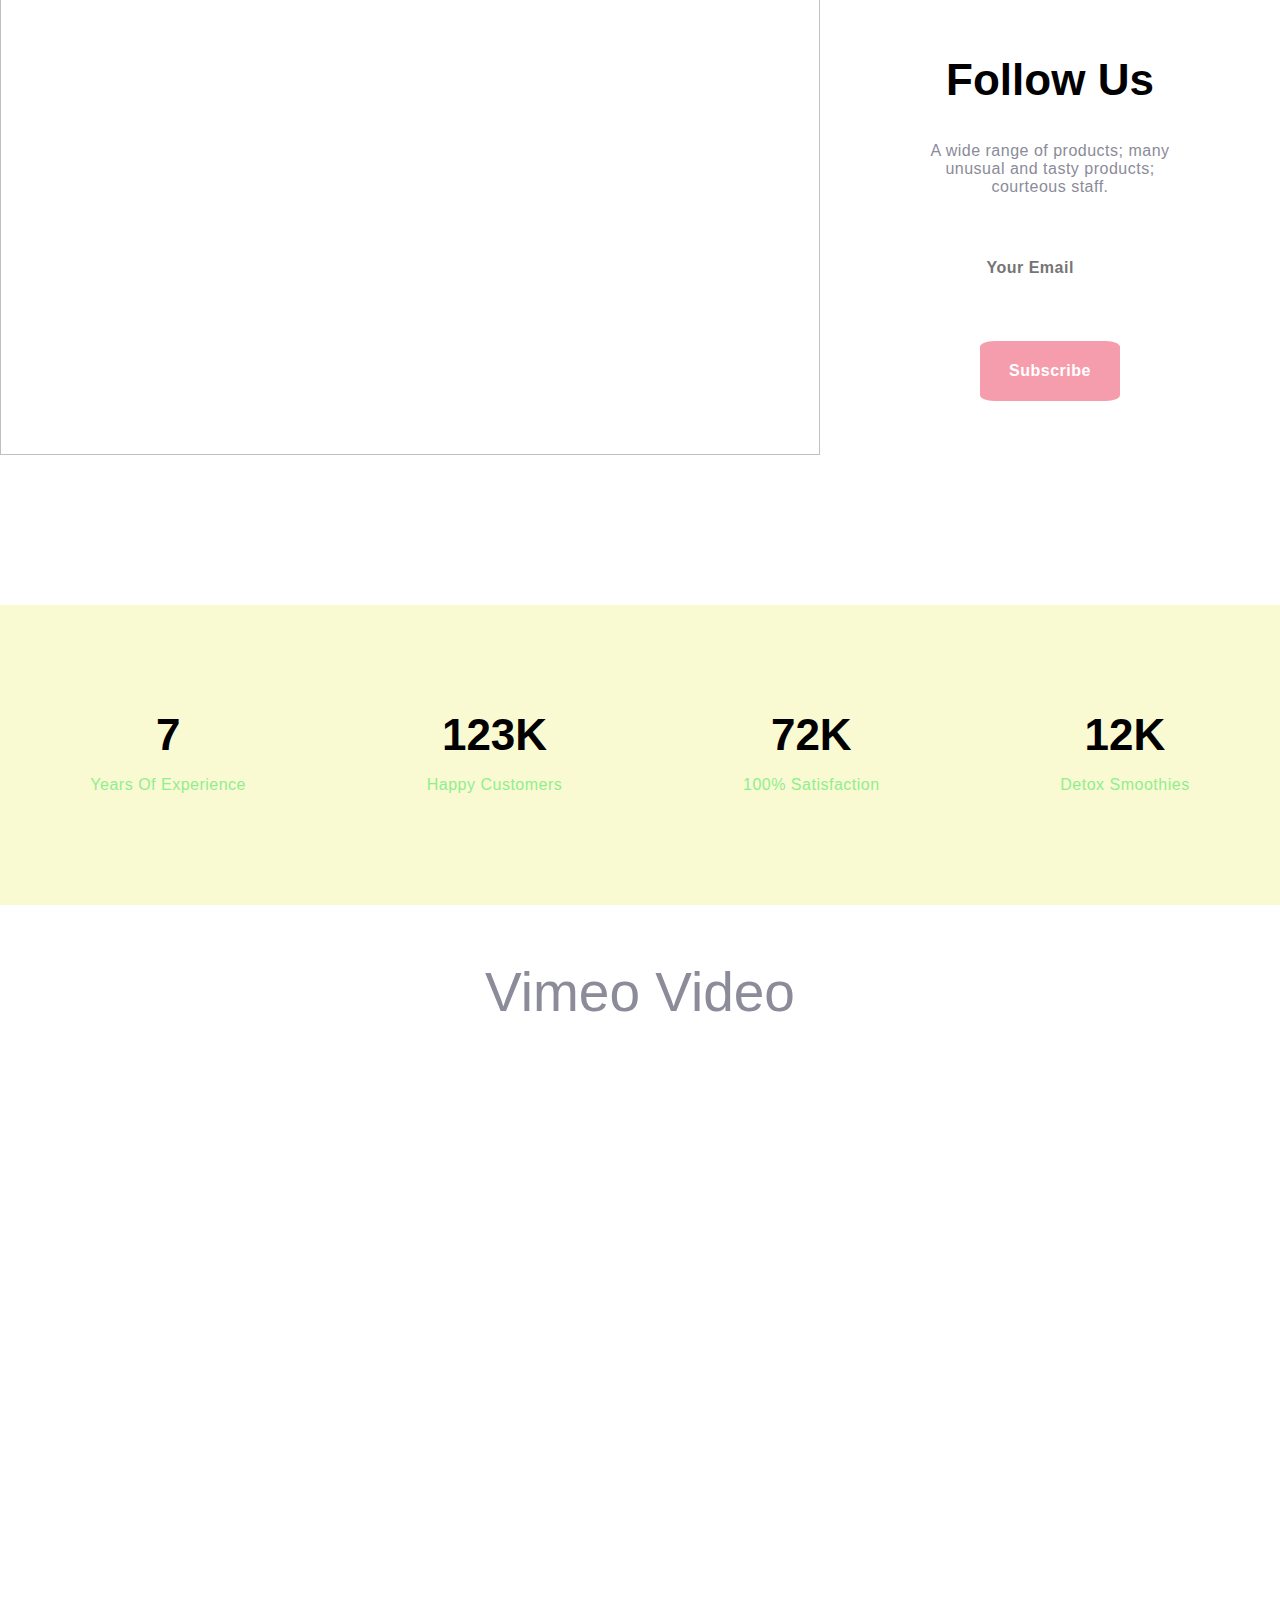
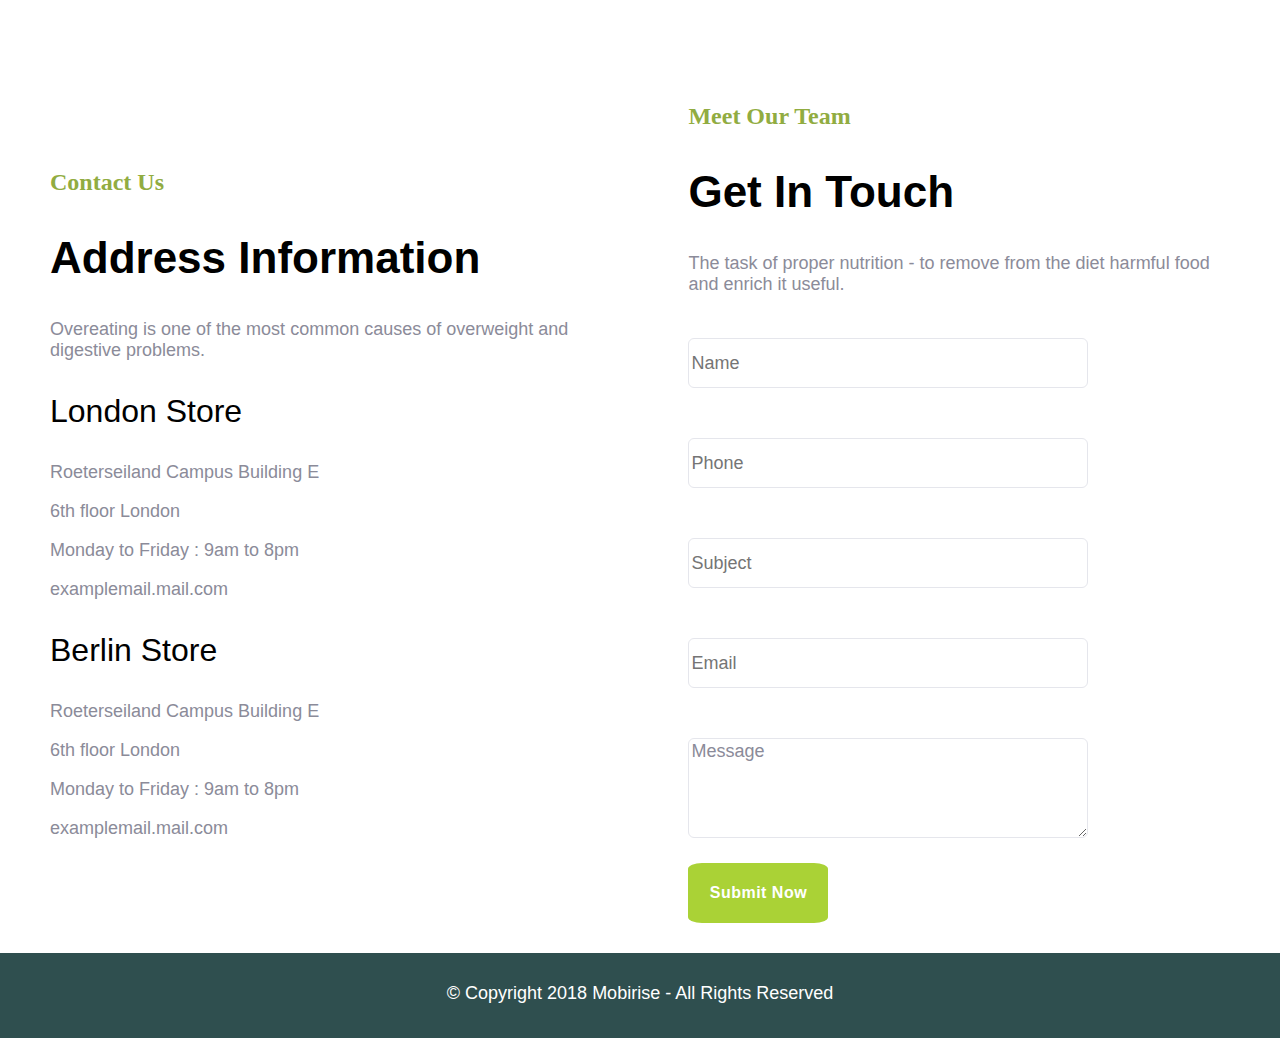
==== commit 625dd2b3: "Update proj.html" ====
--- a/proj.html
+++ b/proj.html
@@ -1,7 +1,7 @@
 <html>
     <head>
         <title>Website</title>
-        <link rel="stylesheet" href="https://ashar2301.github.io/testrepo/proj.html" type="text/css">
+        <link rel="stylesheet" href="https://ashar2301.github.io/testrepo/proj.css" type="text/css">
         <link href="https://fonts.googleapis.com/icon?family=Material+Icons"
       rel="stylesheet">
       <script src="https://kit.fontawesome.com/616421acba.js" crossorigin="anonymous"></script>
